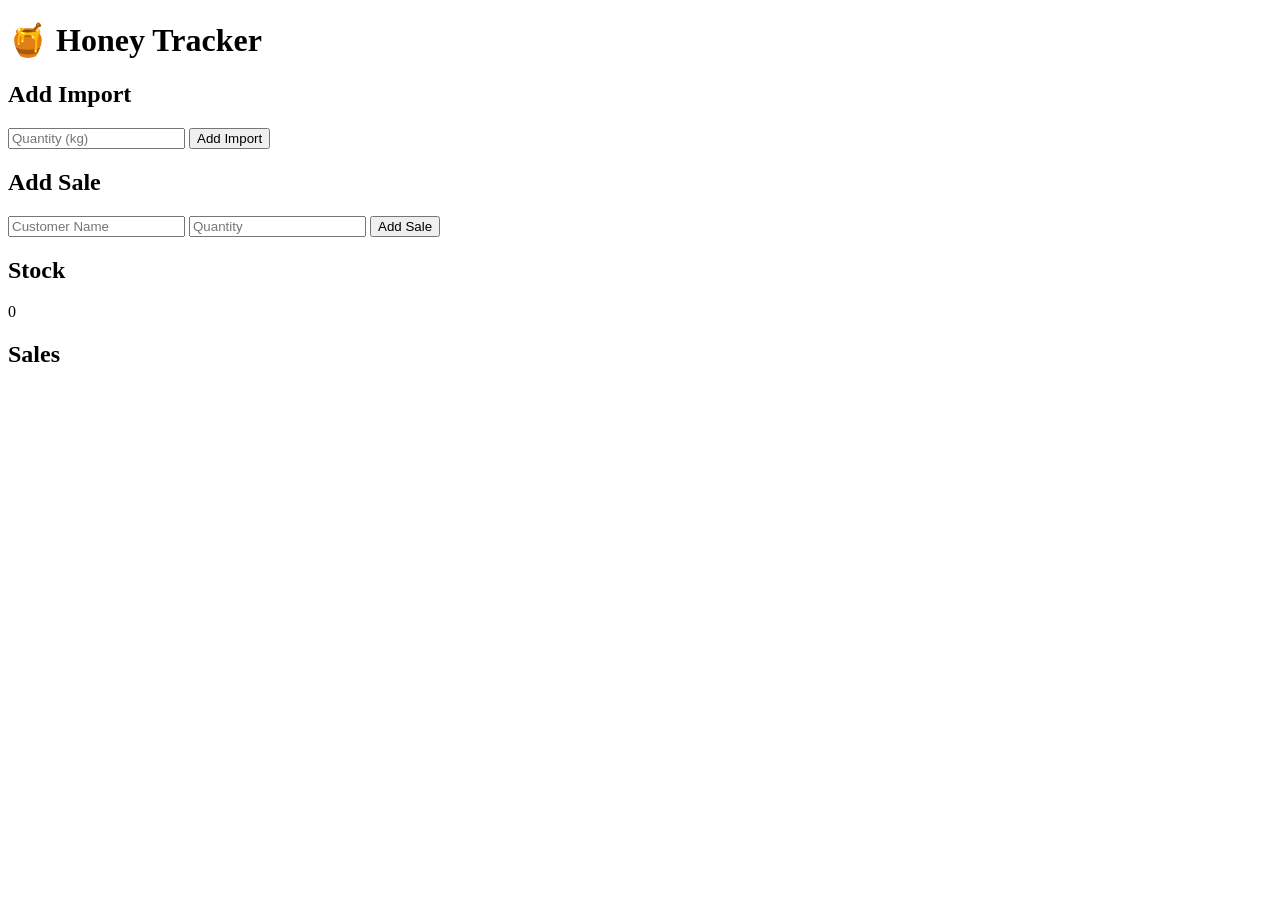
==== home.html @ 1fa1adc0 "I have added data into my javascript html and css" ====
<!DOCTYPE html>
<html lang="en">
<head>
  <meta charset="UTF-8">
  <title>Honey Tracker 🍯</title>

  <!-- CSS -->
  <link rel="stylesheet" href="style.css">

  <!-- Font -->
  <link href="https://fonts.googleapis.com/css2?family=Poppins:wght@300;400;600&display=swap" rel="stylesheet">
</head>

<body>

<div class="container">
  <h1>🍯 Honey Tracker</h1>

  <h2>Add Import</h2>
  <input type="number" id="importQty" placeholder="Quantity (kg)">
  <button onclick="addImport()">Add Import</button>

  <h2>Add Sale</h2>
  <input type="text" id="customer" placeholder="Customer Name">
  <input type="number" id="saleQty" placeholder="Quantity">
  <button onclick="addSale()">Add Sale</button>

  <h2>Stock</h2>
  <p id="stock">0</p>

  <h2>Sales</h2>
  <ul id="salesList"></ul>
</div>

<script src="script.js"></script>
</body>
</html>
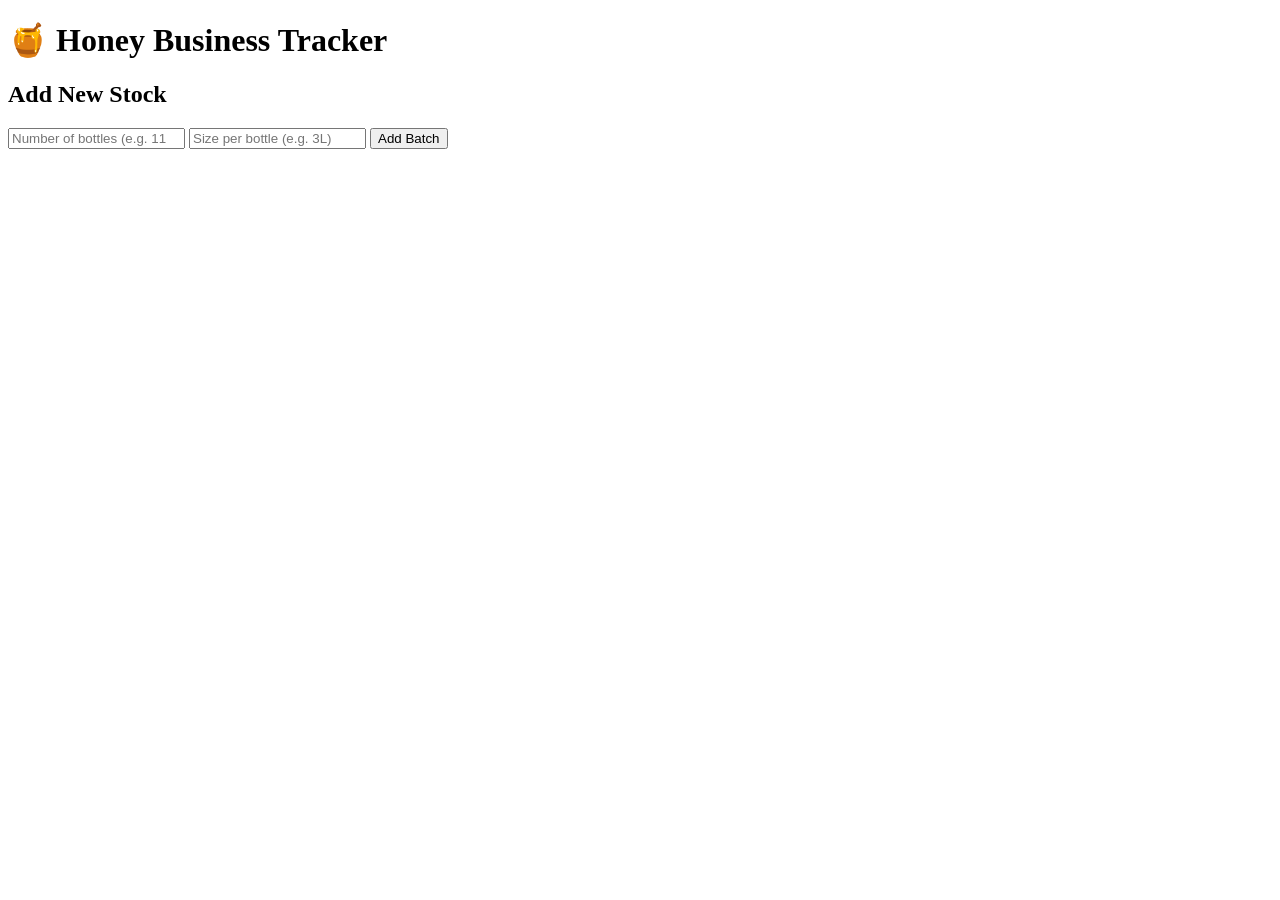
==== commit 98c84ac3: "completely changed my idea for html" ====
--- a/home.html
+++ b/home.html
@@ -4,32 +4,27 @@
   <meta charset="UTF-8">
   <title>Honey Tracker 🍯</title>
 
-  <!-- CSS -->
   <link rel="stylesheet" href="style.css">
 
-  <!-- Font -->
   <link href="https://fonts.googleapis.com/css2?family=Poppins:wght@300;400;600&display=swap" rel="stylesheet">
 </head>
 
 <body>
 
 <div class="container">
-  <h1>🍯 Honey Tracker</h1>
+  <h1>🍯 Honey Business Tracker</h1>
 
-  <h2>Add Import</h2>
-  <input type="number" id="importQty" placeholder="Quantity (kg)">
-  <button onclick="addImport()">Add Import</button>
+  <!-- ADD BATCH -->
+  <div class="card">
+    <h2>Add New Stock</h2>
+    <input type="number" id="bottles" placeholder="Number of bottles (e.g. 11)">
+    <input type="number" id="size" placeholder="Size per bottle (e.g. 3L)">
+    <button onclick="addBatch()">Add Batch</button>
+  </div>
 
-  <h2>Add Sale</h2>
-  <input type="text" id="customer" placeholder="Customer Name">
-  <input type="number" id="saleQty" placeholder="Quantity">
-  <button onclick="addSale()">Add Sale</button>
+  <!-- BATCHES -->
+  <div id="batchesContainer"></div>
 
-  <h2>Stock</h2>
-  <p id="stock">0</p>
-
-  <h2>Sales</h2>
-  <ul id="salesList"></ul>
 </div>
 
 <script src="script.js"></script>
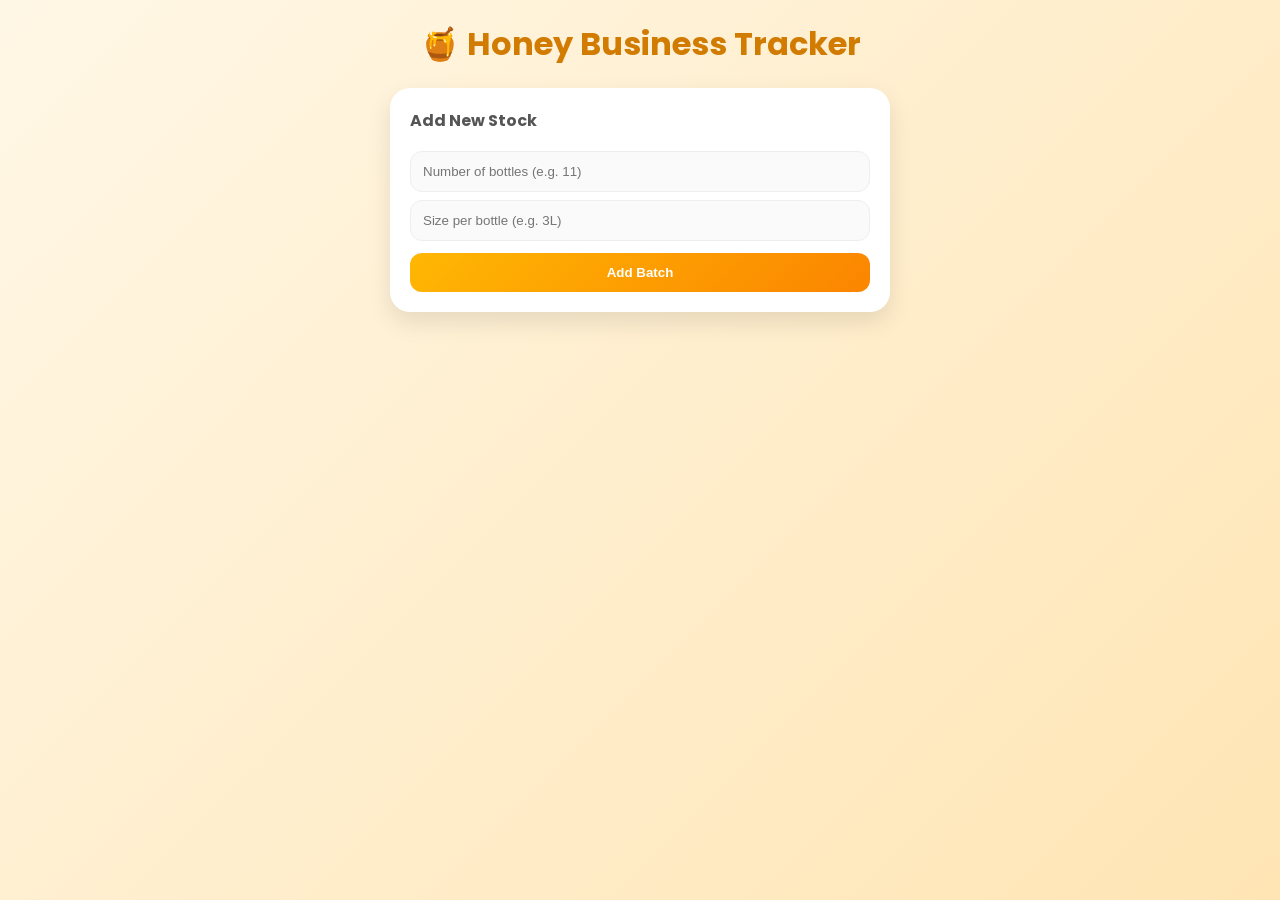
==== commit 9087dbef: "Add files via upload" ====
--- a/home.html
+++ b/home.html
@@ -1,32 +1,32 @@
-<!DOCTYPE html>
-<html lang="en">
-<head>
-  <meta charset="UTF-8">
-  <title>Honey Tracker 🍯</title>
-
-  <link rel="stylesheet" href="style.css">
-
-  <link href="https://fonts.googleapis.com/css2?family=Poppins:wght@300;400;600&display=swap" rel="stylesheet">
-</head>
-
-<body>
-
-<div class="container">
-  <h1>🍯 Honey Business Tracker</h1>
-
-  <!-- ADD BATCH -->
-  <div class="card">
-    <h2>Add New Stock</h2>
-    <input type="number" id="bottles" placeholder="Number of bottles (e.g. 11)">
-    <input type="number" id="size" placeholder="Size per bottle (e.g. 3L)">
-    <button onclick="addBatch()">Add Batch</button>
-  </div>
-
-  <!-- BATCHES -->
-  <div id="batchesContainer"></div>
-
-</div>
-
-<script src="script.js"></script>
-</body>
+<!DOCTYPE html>
+<html lang="en">
+<head>
+  <meta charset="UTF-8">
+  <title>Honey Tracker 🍯</title>
+
+  <link rel="stylesheet" href="hi.css">
+
+  <link href="https://fonts.googleapis.com/css2?family=Poppins:wght@300;400;600&display=swap" rel="stylesheet">
+</head>
+
+<body>
+
+<div class="container">
+  <h1>🍯 Honey Business Tracker</h1>
+
+  <!-- ADD BATCH -->
+  <div class="card">
+    <h2>Add New Stock</h2>
+    <input type="number" id="bottles" placeholder="Number of bottles (e.g. 11)">
+    <input type="number" id="size" placeholder="Size per bottle (e.g. 3L)">
+    <button onclick="addBatch()">Add Batch</button>
+  </div>
+
+  <!-- BATCHES -->
+  <div id="batchesContainer"></div>
+
+</div>
+
+<script src="two.js"></script>
+</body>
 </html>
--- a/hi.css
+++ b/hi.css
@@ -0,0 +1,109 @@
+* {
+  margin: 0;
+  padding: 0;
+  box-sizing: border-box;
+}
+
+body {
+  font-family: 'Poppins', sans-serif;
+  background: linear-gradient(135deg, #fff7e6, #ffe5b4);
+  min-height: 100vh;
+  display: flex;
+  justify-content: center;
+  padding: 20px;
+}
+
+.container {
+  width: 100%;
+  max-width: 500px;
+}
+
+h1 {
+  text-align: center;
+  color: #d17b00;
+  margin-bottom: 20px;
+}
+
+/* CARD */
+.card {
+  background: white;
+  padding: 20px;
+  border-radius: 20px;
+  box-shadow: 0 10px 25px rgba(0,0,0,0.1);
+  margin-bottom: 20px;
+}
+
+h2 {
+  margin-bottom: 10px;
+  font-size: 16px;
+  color: #555;
+}
+
+/* INPUTS */
+input {
+  width: 100%;
+  padding: 12px;
+  margin-top: 8px;
+  border-radius: 12px;
+  border: 1px solid #eee;
+  background: #fafafa;
+}
+
+input:focus {
+  border-color: #ffb703;
+  outline: none;
+}
+
+/* BUTTON */
+button {
+  width: 100%;
+  margin-top: 12px;
+  padding: 12px;
+  border: none;
+  border-radius: 12px;
+  background: linear-gradient(135deg, #ffb703, #fb8500);
+  color: white;
+  font-weight: bold;
+  cursor: pointer;
+}
+
+button:hover {
+  opacity: 0.9;
+}
+
+/* BATCH BOX */
+.batch {
+  background: white;
+  padding: 18px;
+  border-radius: 18px;
+  margin-bottom: 15px;
+  box-shadow: 0 8px 20px rgba(0,0,0,0.08);
+}
+
+.batch h3 {
+  color: #c57c00;
+  margin-bottom: 5px;
+}
+
+.remaining {
+  background: #fff3cd;
+  padding: 8px;
+  border-radius: 10px;
+  margin: 8px 0;
+  text-align: center;
+  font-weight: bold;
+}
+
+/* SALES LIST */
+ul {
+  list-style: none;
+  margin-top: 10px;
+}
+
+li {
+  background: #fffaf0;
+  padding: 10px;
+  border-radius: 10px;
+  margin-top: 6px;
+  font-size: 14px;
+}
